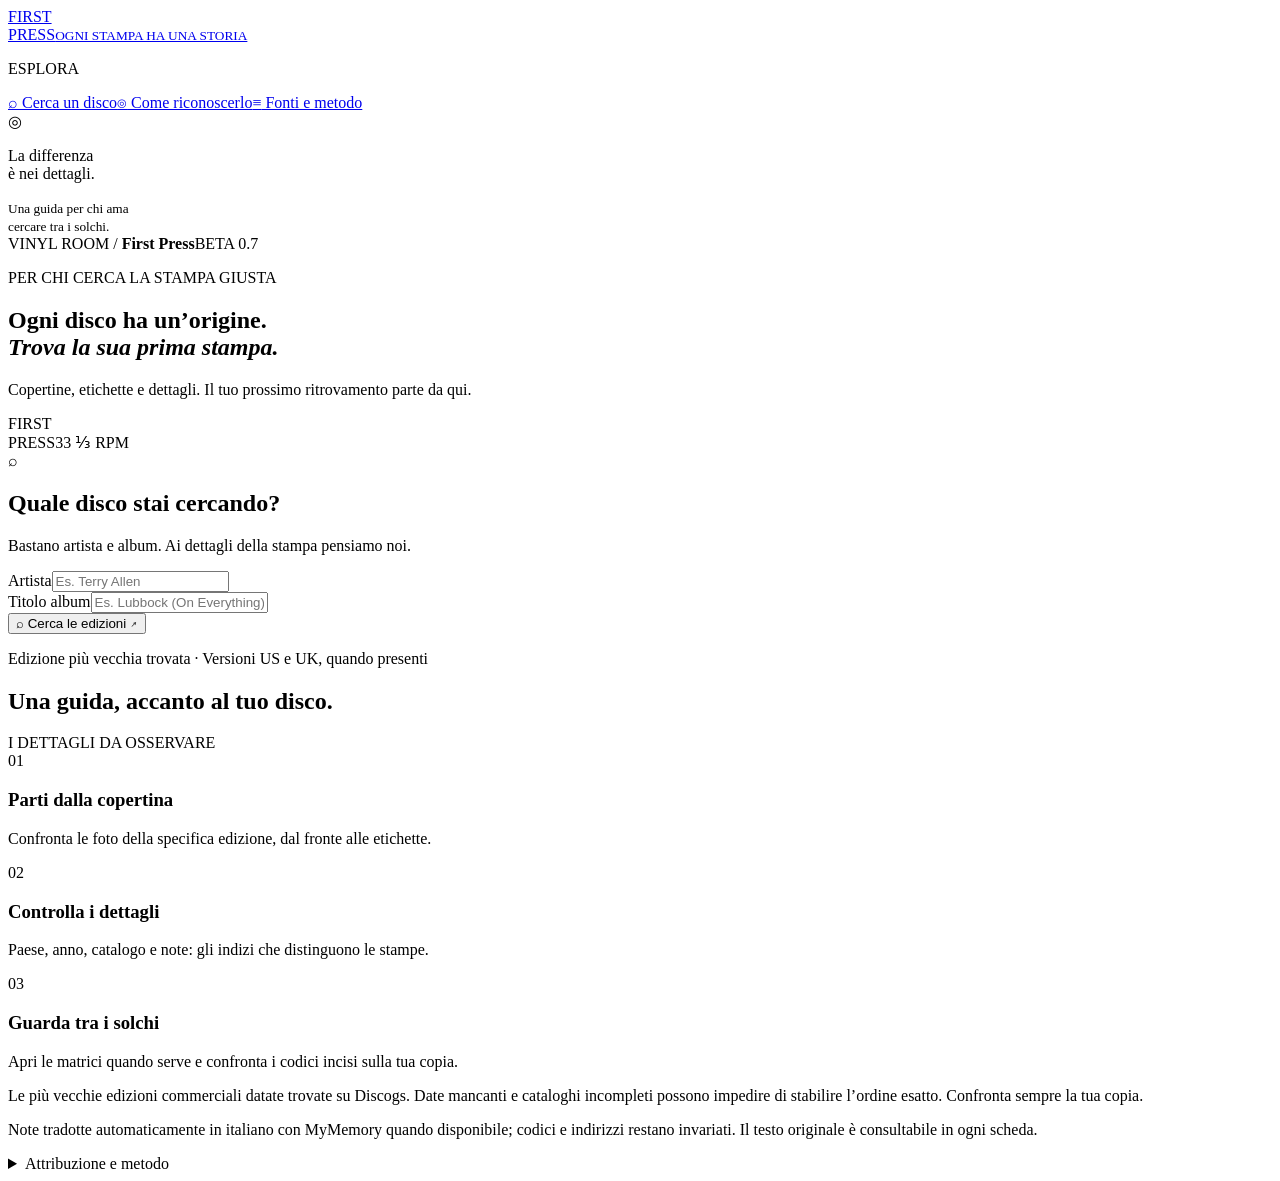
==== vinyl-price-check/app/static/index.html @ 7990b06e "Refresh First Press in Vinyl Room dark style with separate artist and album fields" ====
<!doctype html>
<html lang="it"><head><meta charset="utf-8"><meta name="viewport" content="width=device-width,initial-scale=1"><meta name="theme-color" content="#0c1011"><meta name="description" content="Trova le edizioni più vecchie di un vinile e confronta copertine, etichette e matrici. Include le versioni US e UK quando presenti."><title>First Press — le prime edizioni, a confronto</title><link rel="stylesheet" href="/static/style.css?v=0.7"><script src="/static/app.js?v=0.7" defer></script><script src="/static/lightbox.js" defer></script></head>
<body>
<aside class="sidebar" aria-label="First Press">
<a class="brand" href="/"><span class="record" aria-hidden="true"></span><span>FIRST<br>PRESS<small>OGNI STAMPA HA UNA STORIA</small></span></a>
<nav aria-label="Navigazione principale"><p class="nav-label">ESPLORA</p><a class="nav-active" href="#search-form" aria-current="page"><span aria-hidden="true">⌕</span> Cerca un disco</a><a href="#how-it-works"><span aria-hidden="true">◎</span> Come riconoscerlo</a><a href="#method"><span aria-hidden="true">≡</span> Fonti e metodo</a></nav>
<div class="sidebar-note"><span class="small-record" aria-hidden="true">◎</span><p>La differenza<br>è nei dettagli.</p><small>Una guida per chi ama<br>cercare tra i solchi.</small></div>
</aside>
<div class="workspace"><header class="topbar"><span>VINYL ROOM <span class="topbar-slash">/</span> <strong>First Press</strong></span><span class="version">BETA 0.7</span></header>
<main>
<section class="hero"><div class="hero-copy"><p class="eyebrow">PER CHI CERCA LA STAMPA GIUSTA</p><h1>Ogni disco ha un’origine.<br><em>Trova la sua prima stampa.</em></h1><p class="intro">Copertine, etichette e dettagli. Il tuo prossimo ritrovamento parte da qui.</p></div><div class="hero-record" aria-hidden="true"><div class="vinyl-label">FIRST<br>PRESS<span>33 ⅓ RPM</span></div></div></section>
<section class="search-panel" aria-labelledby="search-title"><div class="panel-heading"><span class="search-icon" aria-hidden="true">⌕</span><div><h2 id="search-title">Quale disco stai cercando?</h2><p>Bastano artista e album. Ai dettagli della stampa pensiamo noi.</p></div></div>
<form id="search-form"><div class="search-row"><div class="field"><label for="artist">Artista</label><input id="artist" name="artist" placeholder="Es. Terry Allen" required maxlength="100" autocomplete="off" enterkeyhint="next"></div><div class="field"><label for="album">Titolo album</label><input id="album" name="album" placeholder="Es. Lubbock (On Everything)" required maxlength="115" autocomplete="off" enterkeyhint="search"></div><button id="search" type="submit"><span aria-hidden="true">⌕</span> Cerca le edizioni <span aria-hidden="true">↗</span></button></div><p class="search-caption">Edizione più vecchia trovata · Versioni US e UK, quando presenti</p></form></section>
<section id="how-it-works" class="how-it-works" aria-labelledby="how-title"><div class="section-heading"><h2 id="how-title">Una guida, accanto al tuo disco.</h2><span>I DETTAGLI DA OSSERVARE</span></div><div class="guide-grid"><article class="guide-card"><span class="guide-number">01</span><div><h3>Parti dalla copertina</h3><p>Confronta le foto della specifica edizione, dal fronte alle etichette.</p></div></article><article class="guide-card"><span class="guide-number">02</span><div><h3>Controlla i dettagli</h3><p>Paese, anno, catalogo e note: gli indizi che distinguono le stampe.</p></div></article><article class="guide-card"><span class="guide-number">03</span><div><h3>Guarda tra i solchi</h3><p>Apri le matrici quando serve e confronta i codici incisi sulla tua copia.</p></div></article></div></section>
<div id="status" role="status" aria-live="polite"></div><section id="editions" hidden><div class="result-heading"><div><p class="eyebrow">IL DISCO CERCATO</p><h2 id="album-title"></h2></div><details id="album-options"><summary>Cambia album</summary><div id="album-matches"></div></details></div><p id="search-note" class="result-note"></p><div id="results" class="edition-grid"></div><p id="missing-note" class="result-note"></p><div id="warnings" class="result-note"></div></section></main>
<footer id="method"><p>Le più vecchie edizioni commerciali datate trovate su Discogs. Date mancanti e cataloghi incompleti possono impedire di stabilire l’ordine esatto. Confronta sempre la tua copia.</p><p>Note tradotte automaticamente in italiano con MyMemory quando disponibile; codici e indirizzi restano invariati. Il testo originale è consultabile in ogni scheda.</p><details><summary>Attribuzione e metodo</summary><p>Le immagini provengono dalla specifica edizione Discogs, non da una copertina generica dell’album. Promo, test pressing ed edizioni non ufficiali non vengono preferite alle edizioni commerciali datate. Le matrici sono riportate senza traduzione dei codici. Una data antica non certifica da sola una prima tiratura.</p><p>This application uses Discogs’ API but is not affiliated with, sponsored or endorsed by Discogs. ‘Discogs’ is a trademark of Zink Media, LLC.</p></details></footer></div><dialog id="photo-viewer" aria-labelledby="viewer-title"><div class="viewer-shell"><div class="viewer-header"><div><h2 id="viewer-title">Foto dell’edizione</h2><p id="viewer-counter" aria-live="polite"></p></div><button id="viewer-close" type="button" aria-label="Chiudi immagine">Chiudi ×</button></div><div class="viewer-controls" aria-label="Controlli immagine"><button id="viewer-prev" type="button" aria-label="Foto precedente">←</button><button id="viewer-next" type="button" aria-label="Foto successiva">→</button><span class="viewer-divider"></span><button id="viewer-zoom-out" type="button" aria-label="Riduci zoom">−</button><span id="viewer-zoom-label" aria-live="polite">Adatta</span><button id="viewer-zoom-in" type="button" aria-label="Aumenta zoom">+</button><button id="viewer-fit" type="button">Adatta</button></div><div id="viewer-stage" class="viewer-stage" tabindex="0" aria-label="Immagine ingrandita; scorri per esplorare i dettagli"><img id="viewer-image" alt="" referrerpolicy="no-referrer"><p id="viewer-error" hidden>Foto non raggiungibile. Prova un’altra immagine o apri la fonte Discogs.</p></div><p class="viewer-hint">Usa + e − per lo zoom e scorri per esplorare. Frecce per cambiare foto, Esc per chiudere. La nitidezza dipende dalla foto disponibile.</p></div></dialog></body></html>
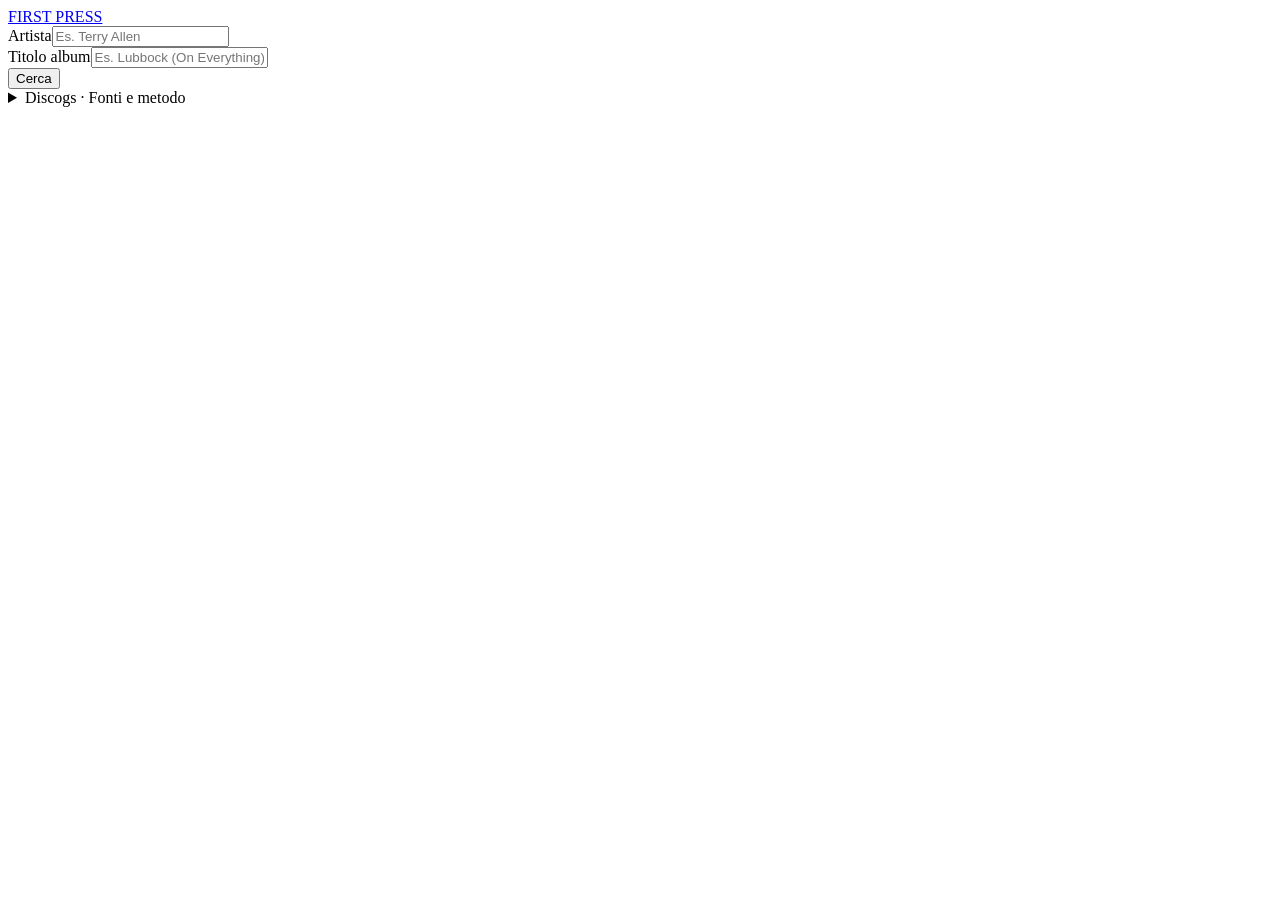
==== commit c2e5f689: "Simplify First Press to a minimal search and edition results interface" ====
--- a/vinyl-price-check/app/static/index.html
+++ b/vinyl-price-check/app/static/index.html
@@ -1,16 +1,8 @@
 <!doctype html>
-<html lang="it"><head><meta charset="utf-8"><meta name="viewport" content="width=device-width,initial-scale=1"><meta name="theme-color" content="#0c1011"><meta name="description" content="Trova le edizioni più vecchie di un vinile e confronta copertine, etichette e matrici. Include le versioni US e UK quando presenti."><title>First Press — le prime edizioni, a confronto</title><link rel="stylesheet" href="/static/style.css?v=0.7"><script src="/static/app.js?v=0.7" defer></script><script src="/static/lightbox.js" defer></script></head>
+<html lang="it"><head><meta charset="utf-8"><meta name="viewport" content="width=device-width,initial-scale=1"><meta name="theme-color" content="#0c1011"><meta name="description" content="Trova le edizioni più vecchie di un vinile e confronta copertine, etichette e matrici. Include le versioni US e UK quando presenti."><title>First Press — le prime edizioni, a confronto</title><link rel="stylesheet" href="/static/style.css?v=0.8"><script src="/static/app.js?v=0.8" defer></script><script src="/static/lightbox.js" defer></script></head>
 <body>
-<aside class="sidebar" aria-label="First Press">
-<a class="brand" href="/"><span class="record" aria-hidden="true"></span><span>FIRST<br>PRESS<small>OGNI STAMPA HA UNA STORIA</small></span></a>
-<nav aria-label="Navigazione principale"><p class="nav-label">ESPLORA</p><a class="nav-active" href="#search-form" aria-current="page"><span aria-hidden="true">⌕</span> Cerca un disco</a><a href="#how-it-works"><span aria-hidden="true">◎</span> Come riconoscerlo</a><a href="#method"><span aria-hidden="true">≡</span> Fonti e metodo</a></nav>
-<div class="sidebar-note"><span class="small-record" aria-hidden="true">◎</span><p>La differenza<br>è nei dettagli.</p><small>Una guida per chi ama<br>cercare tra i solchi.</small></div>
-</aside>
-<div class="workspace"><header class="topbar"><span>VINYL ROOM <span class="topbar-slash">/</span> <strong>First Press</strong></span><span class="version">BETA 0.7</span></header>
-<main>
-<section class="hero"><div class="hero-copy"><p class="eyebrow">PER CHI CERCA LA STAMPA GIUSTA</p><h1>Ogni disco ha un’origine.<br><em>Trova la sua prima stampa.</em></h1><p class="intro">Copertine, etichette e dettagli. Il tuo prossimo ritrovamento parte da qui.</p></div><div class="hero-record" aria-hidden="true"><div class="vinyl-label">FIRST<br>PRESS<span>33 ⅓ RPM</span></div></div></section>
-<section class="search-panel" aria-labelledby="search-title"><div class="panel-heading"><span class="search-icon" aria-hidden="true">⌕</span><div><h2 id="search-title">Quale disco stai cercando?</h2><p>Bastano artista e album. Ai dettagli della stampa pensiamo noi.</p></div></div>
-<form id="search-form"><div class="search-row"><div class="field"><label for="artist">Artista</label><input id="artist" name="artist" placeholder="Es. Terry Allen" required maxlength="100" autocomplete="off" enterkeyhint="next"></div><div class="field"><label for="album">Titolo album</label><input id="album" name="album" placeholder="Es. Lubbock (On Everything)" required maxlength="115" autocomplete="off" enterkeyhint="search"></div><button id="search" type="submit"><span aria-hidden="true">⌕</span> Cerca le edizioni <span aria-hidden="true">↗</span></button></div><p class="search-caption">Edizione più vecchia trovata · Versioni US e UK, quando presenti</p></form></section>
-<section id="how-it-works" class="how-it-works" aria-labelledby="how-title"><div class="section-heading"><h2 id="how-title">Una guida, accanto al tuo disco.</h2><span>I DETTAGLI DA OSSERVARE</span></div><div class="guide-grid"><article class="guide-card"><span class="guide-number">01</span><div><h3>Parti dalla copertina</h3><p>Confronta le foto della specifica edizione, dal fronte alle etichette.</p></div></article><article class="guide-card"><span class="guide-number">02</span><div><h3>Controlla i dettagli</h3><p>Paese, anno, catalogo e note: gli indizi che distinguono le stampe.</p></div></article><article class="guide-card"><span class="guide-number">03</span><div><h3>Guarda tra i solchi</h3><p>Apri le matrici quando serve e confronta i codici incisi sulla tua copia.</p></div></article></div></section>
-<div id="status" role="status" aria-live="polite"></div><section id="editions" hidden><div class="result-heading"><div><p class="eyebrow">IL DISCO CERCATO</p><h2 id="album-title"></h2></div><details id="album-options"><summary>Cambia album</summary><div id="album-matches"></div></details></div><p id="search-note" class="result-note"></p><div id="results" class="edition-grid"></div><p id="missing-note" class="result-note"></p><div id="warnings" class="result-note"></div></section></main>
-<footer id="method"><p>Le più vecchie edizioni commerciali datate trovate su Discogs. Date mancanti e cataloghi incompleti possono impedire di stabilire l’ordine esatto. Confronta sempre la tua copia.</p><p>Note tradotte automaticamente in italiano con MyMemory quando disponibile; codici e indirizzi restano invariati. Il testo originale è consultabile in ogni scheda.</p><details><summary>Attribuzione e metodo</summary><p>Le immagini provengono dalla specifica edizione Discogs, non da una copertina generica dell’album. Promo, test pressing ed edizioni non ufficiali non vengono preferite alle edizioni commerciali datate. Le matrici sono riportate senza traduzione dei codici. Una data antica non certifica da sola una prima tiratura.</p><p>This application uses Discogs’ API but is not affiliated with, sponsored or endorsed by Discogs. ‘Discogs’ is a trademark of Zink Media, LLC.</p></details></footer></div><dialog id="photo-viewer" aria-labelledby="viewer-title"><div class="viewer-shell"><div class="viewer-header"><div><h2 id="viewer-title">Foto dell’edizione</h2><p id="viewer-counter" aria-live="polite"></p></div><button id="viewer-close" type="button" aria-label="Chiudi immagine">Chiudi ×</button></div><div class="viewer-controls" aria-label="Controlli immagine"><button id="viewer-prev" type="button" aria-label="Foto precedente">←</button><button id="viewer-next" type="button" aria-label="Foto successiva">→</button><span class="viewer-divider"></span><button id="viewer-zoom-out" type="button" aria-label="Riduci zoom">−</button><span id="viewer-zoom-label" aria-live="polite">Adatta</span><button id="viewer-zoom-in" type="button" aria-label="Aumenta zoom">+</button><button id="viewer-fit" type="button">Adatta</button></div><div id="viewer-stage" class="viewer-stage" tabindex="0" aria-label="Immagine ingrandita; scorri per esplorare i dettagli"><img id="viewer-image" alt="" referrerpolicy="no-referrer"><p id="viewer-error" hidden>Foto non raggiungibile. Prova un’altra immagine o apri la fonte Discogs.</p></div><p class="viewer-hint">Usa + e − per lo zoom e scorri per esplorare. Frecce per cambiare foto, Esc per chiudere. La nitidezza dipende dalla foto disponibile.</p></div></dialog></body></html>
+<div class="workspace"><header class="minimal-header"><a class="brand" href="/" aria-label="First Press, pagina iniziale"><span class="record" aria-hidden="true"></span>FIRST PRESS</a></header>
+<main><section class="search-panel" aria-label="Cerca un disco">
+<form id="search-form"><div class="search-row"><div class="field"><label for="artist">Artista</label><input id="artist" name="artist" placeholder="Es. Terry Allen" required maxlength="100" autocomplete="off" enterkeyhint="next"></div><div class="field"><label for="album">Titolo album</label><input id="album" name="album" placeholder="Es. Lubbock (On Everything)" required maxlength="115" autocomplete="off" enterkeyhint="search"></div><button id="search" type="submit">Cerca</button></div></form></section>
+<div id="status" role="status" aria-live="polite"></div><section id="editions" hidden><div class="result-heading"><div><h2 id="album-title"></h2></div><details id="album-options"><summary>Cambia album</summary><div id="album-matches"></div></details></div><details class="search-method"><summary>Limiti della ricerca</summary><p id="search-note" class="result-note"></p></details><div id="results" class="edition-grid"></div><p id="missing-note" class="result-note"></p><div id="warnings" class="result-note"></div></section></main>
+<footer id="method"><details><summary>Discogs · Fonti e metodo</summary><p>Edizioni commerciali datate più vecchie trovate su Discogs. Il catalogo può essere incompleto e più tirature possono condividere anno e catalogo: confronta sempre la tua copia.</p><p>Immagini e codici appartengono alla specifica edizione. Note tradotte automaticamente con MyMemory quando disponibile, oppure sintetizzate in italiano come indicato nelle schede. Codici e indirizzi restano invariati; l’originale è consultabile.</p><p>This application uses Discogs’ API but is not affiliated with, sponsored or endorsed by Discogs. ‘Discogs’ is a trademark of Zink Media, LLC.</p></details></footer></div><dialog id="photo-viewer" aria-labelledby="viewer-title"><div class="viewer-shell"><div class="viewer-header"><div><h2 id="viewer-title">Foto dell’edizione</h2><p id="viewer-counter" aria-live="polite"></p></div><button id="viewer-close" type="button" aria-label="Chiudi immagine">Chiudi ×</button></div><div class="viewer-controls" aria-label="Controlli immagine"><button id="viewer-prev" type="button" aria-label="Foto precedente">←</button><button id="viewer-next" type="button" aria-label="Foto successiva">→</button><span class="viewer-divider"></span><button id="viewer-zoom-out" type="button" aria-label="Riduci zoom">−</button><span id="viewer-zoom-label" aria-live="polite">Adatta</span><button id="viewer-zoom-in" type="button" aria-label="Aumenta zoom">+</button><button id="viewer-fit" type="button">Adatta</button></div><div id="viewer-stage" class="viewer-stage" tabindex="0" aria-label="Immagine ingrandita; scorri per esplorare i dettagli"><img id="viewer-image" alt="" referrerpolicy="no-referrer"><p id="viewer-error" hidden>Foto non raggiungibile. Prova un’altra immagine o apri la fonte Discogs.</p></div><p class="viewer-hint">Usa + e − per lo zoom e scorri per esplorare. Frecce per cambiare foto, Esc per chiudere. La nitidezza dipende dalla foto disponibile.</p></div></dialog></body></html>
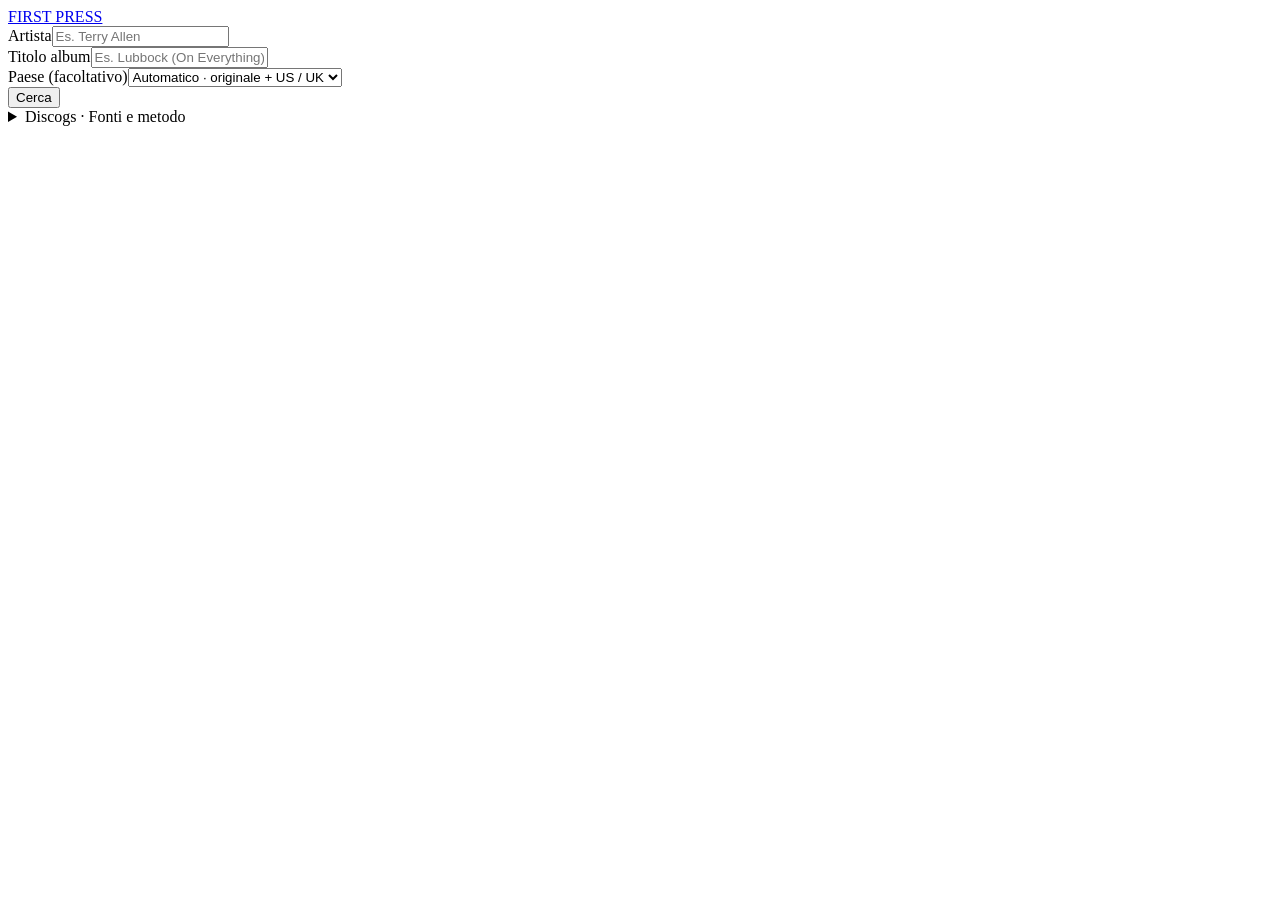
==== commit e6b5a941: "Add optional country filter for earliest national vinyl edition" ====
--- a/vinyl-price-check/app/static/index.html
+++ b/vinyl-price-check/app/static/index.html
@@ -1,8 +1,8 @@
 <!doctype html>
-<html lang="it"><head><meta charset="utf-8"><meta name="viewport" content="width=device-width,initial-scale=1"><meta name="theme-color" content="#0c1011"><meta name="description" content="Trova le edizioni più vecchie di un vinile e confronta copertine, etichette e matrici. Include le versioni US e UK quando presenti."><title>First Press — le prime edizioni, a confronto</title><link rel="stylesheet" href="/static/style.css?v=0.8"><script src="/static/app.js?v=0.8" defer></script><script src="/static/lightbox.js" defer></script></head>
+<html lang="it"><head><meta charset="utf-8"><meta name="viewport" content="width=device-width,initial-scale=1"><meta name="theme-color" content="#0c1011"><meta name="description" content="Trova le edizioni più vecchie di un vinile e confronta copertine, etichette e matrici. Include le versioni US e UK quando presenti."><title>First Press — le prime edizioni, a confronto</title><link rel="stylesheet" href="/static/style.css?v=0.9"><script src="/static/app.js?v=0.9" defer></script><script src="/static/lightbox.js" defer></script></head>
 <body>
 <div class="workspace"><header class="minimal-header"><a class="brand" href="/" aria-label="First Press, pagina iniziale"><span class="record" aria-hidden="true"></span>FIRST PRESS</a></header>
 <main><section class="search-panel" aria-label="Cerca un disco">
-<form id="search-form"><div class="search-row"><div class="field"><label for="artist">Artista</label><input id="artist" name="artist" placeholder="Es. Terry Allen" required maxlength="100" autocomplete="off" enterkeyhint="next"></div><div class="field"><label for="album">Titolo album</label><input id="album" name="album" placeholder="Es. Lubbock (On Everything)" required maxlength="115" autocomplete="off" enterkeyhint="search"></div><button id="search" type="submit">Cerca</button></div></form></section>
+<form id="search-form"><div class="search-row"><div class="field"><label for="artist">Artista</label><input id="artist" name="artist" placeholder="Es. Terry Allen" required maxlength="100" autocomplete="off" enterkeyhint="next"></div><div class="field"><label for="album">Titolo album</label><input id="album" name="album" placeholder="Es. Lubbock (On Everything)" required maxlength="115" autocomplete="off" enterkeyhint="search"></div><div class="field country-field"><label for="country">Paese <span class="optional">(facoltativo)</span></label><select id="country" name="country"><option value="">Automatico · originale + US / UK</option></select></div><button id="search" type="submit">Cerca</button></div></form></section>
 <div id="status" role="status" aria-live="polite"></div><section id="editions" hidden><div class="result-heading"><div><h2 id="album-title"></h2></div><details id="album-options"><summary>Cambia album</summary><div id="album-matches"></div></details></div><details class="search-method"><summary>Limiti della ricerca</summary><p id="search-note" class="result-note"></p></details><div id="results" class="edition-grid"></div><p id="missing-note" class="result-note"></p><div id="warnings" class="result-note"></div></section></main>
 <footer id="method"><details><summary>Discogs · Fonti e metodo</summary><p>Edizioni commerciali datate più vecchie trovate su Discogs. Il catalogo può essere incompleto e più tirature possono condividere anno e catalogo: confronta sempre la tua copia.</p><p>Immagini e codici appartengono alla specifica edizione. Note tradotte automaticamente con MyMemory quando disponibile, oppure sintetizzate in italiano come indicato nelle schede. Codici e indirizzi restano invariati; l’originale è consultabile.</p><p>This application uses Discogs’ API but is not affiliated with, sponsored or endorsed by Discogs. ‘Discogs’ is a trademark of Zink Media, LLC.</p></details></footer></div><dialog id="photo-viewer" aria-labelledby="viewer-title"><div class="viewer-shell"><div class="viewer-header"><div><h2 id="viewer-title">Foto dell’edizione</h2><p id="viewer-counter" aria-live="polite"></p></div><button id="viewer-close" type="button" aria-label="Chiudi immagine">Chiudi ×</button></div><div class="viewer-controls" aria-label="Controlli immagine"><button id="viewer-prev" type="button" aria-label="Foto precedente">←</button><button id="viewer-next" type="button" aria-label="Foto successiva">→</button><span class="viewer-divider"></span><button id="viewer-zoom-out" type="button" aria-label="Riduci zoom">−</button><span id="viewer-zoom-label" aria-live="polite">Adatta</span><button id="viewer-zoom-in" type="button" aria-label="Aumenta zoom">+</button><button id="viewer-fit" type="button">Adatta</button></div><div id="viewer-stage" class="viewer-stage" tabindex="0" aria-label="Immagine ingrandita; scorri per esplorare i dettagli"><img id="viewer-image" alt="" referrerpolicy="no-referrer"><p id="viewer-error" hidden>Foto non raggiungibile. Prova un’altra immagine o apri la fonte Discogs.</p></div><p class="viewer-hint">Usa + e − per lo zoom e scorri per esplorare. Frecce per cambiare foto, Esc per chiudere. La nitidezza dipende dalla foto disponibile.</p></div></dialog></body></html>
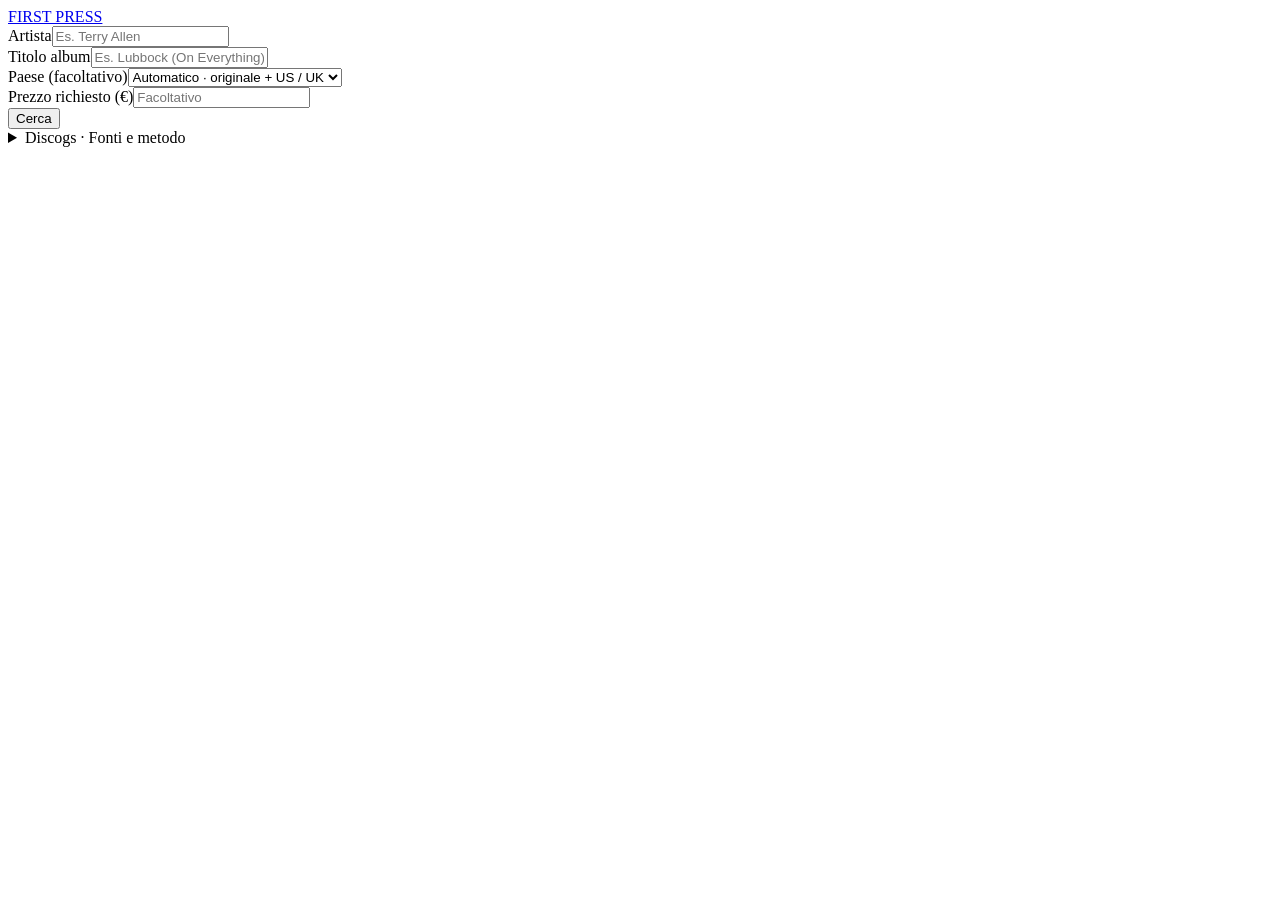
==== commit 7f2dc6df: "Compare an optional requested price with compatible vinyl listings" ====
--- a/vinyl-price-check/app/static/index.html
+++ b/vinyl-price-check/app/static/index.html
@@ -1,8 +1,8 @@
 <!doctype html>
-<html lang="it"><head><meta charset="utf-8"><meta name="viewport" content="width=device-width,initial-scale=1"><meta name="theme-color" content="#0c1011"><meta name="description" content="Trova le edizioni più vecchie di un vinile e confronta copertine, etichette e matrici. Include le versioni US e UK quando presenti."><title>First Press — le prime edizioni, a confronto</title><link rel="stylesheet" href="/static/style.css?v=0.9"><script src="/static/app.js?v=0.9" defer></script><script src="/static/lightbox.js" defer></script></head>
+<html lang="it"><head><meta charset="utf-8"><meta name="viewport" content="width=device-width,initial-scale=1"><meta name="theme-color" content="#0c1011"><meta name="description" content="Trova le edizioni più vecchie di un vinile e confronta copertine, etichette e matrici. Include le versioni US e UK quando presenti."><title>First Press — le prime edizioni, a confronto</title><link rel="stylesheet" href="/static/style.css?v=0.13"><script src="/static/price-comparison.js?v=0.13" defer></script><script src="/static/app.js?v=0.13" defer></script><script src="/static/lightbox.js" defer></script></head>
 <body>
 <div class="workspace"><header class="minimal-header"><a class="brand" href="/" aria-label="First Press, pagina iniziale"><span class="record" aria-hidden="true"></span>FIRST PRESS</a></header>
 <main><section class="search-panel" aria-label="Cerca un disco">
-<form id="search-form"><div class="search-row"><div class="field"><label for="artist">Artista</label><input id="artist" name="artist" placeholder="Es. Terry Allen" required maxlength="100" autocomplete="off" enterkeyhint="next"></div><div class="field"><label for="album">Titolo album</label><input id="album" name="album" placeholder="Es. Lubbock (On Everything)" required maxlength="115" autocomplete="off" enterkeyhint="search"></div><div class="field country-field"><label for="country">Paese <span class="optional">(facoltativo)</span></label><select id="country" name="country"><option value="">Automatico · originale + US / UK</option></select></div><button id="search" type="submit">Cerca</button></div></form></section>
+<form id="search-form"><div class="search-row"><div class="field"><label for="artist">Artista</label><input id="artist" name="artist" placeholder="Es. Terry Allen" required maxlength="100" autocomplete="off" enterkeyhint="next"></div><div class="field"><label for="album">Titolo album</label><input id="album" name="album" placeholder="Es. Lubbock (On Everything)" required maxlength="115" autocomplete="off" enterkeyhint="search"></div><div class="field country-field"><label for="country">Paese <span class="optional">(facoltativo)</span></label><select id="country" name="country"><option value="">Automatico · originale + US / UK</option></select></div><div class="field asked-price-field"><label for="asked-price">Prezzo richiesto (€)</label><input id="asked-price" name="asked_price" type="text" inputmode="decimal" placeholder="Facoltativo" maxlength="10" autocomplete="off" aria-label="Prezzo richiesto in euro" title="Prezzo della copia, spedizione esclusa"></div><button id="search" type="submit">Cerca</button></div></form></section>
 <div id="status" role="status" aria-live="polite"></div><section id="editions" hidden><div class="result-heading"><div><h2 id="album-title"></h2></div><details id="album-options"><summary>Cambia album</summary><div id="album-matches"></div></details></div><details class="search-method"><summary>Limiti della ricerca</summary><p id="search-note" class="result-note"></p></details><div id="results" class="edition-grid"></div><p id="missing-note" class="result-note"></p><div id="warnings" class="result-note"></div></section></main>
 <footer id="method"><details><summary>Discogs · Fonti e metodo</summary><p>Edizioni commerciali datate più vecchie trovate su Discogs. Il catalogo può essere incompleto e più tirature possono condividere anno e catalogo: confronta sempre la tua copia.</p><p>Immagini e codici appartengono alla specifica edizione. Note tradotte automaticamente con MyMemory quando disponibile, oppure sintetizzate in italiano come indicato nelle schede. Codici e indirizzi restano invariati; l’originale è consultabile.</p><p>This application uses Discogs’ API but is not affiliated with, sponsored or endorsed by Discogs. ‘Discogs’ is a trademark of Zink Media, LLC.</p></details></footer></div><dialog id="photo-viewer" aria-labelledby="viewer-title"><div class="viewer-shell"><div class="viewer-header"><div><h2 id="viewer-title">Foto dell’edizione</h2><p id="viewer-counter" aria-live="polite"></p></div><button id="viewer-close" type="button" aria-label="Chiudi immagine">Chiudi ×</button></div><div class="viewer-controls" aria-label="Controlli immagine"><button id="viewer-prev" type="button" aria-label="Foto precedente">←</button><button id="viewer-next" type="button" aria-label="Foto successiva">→</button><span class="viewer-divider"></span><button id="viewer-zoom-out" type="button" aria-label="Riduci zoom">−</button><span id="viewer-zoom-label" aria-live="polite">Adatta</span><button id="viewer-zoom-in" type="button" aria-label="Aumenta zoom">+</button><button id="viewer-fit" type="button">Adatta</button></div><div id="viewer-stage" class="viewer-stage" tabindex="0" aria-label="Immagine ingrandita; scorri per esplorare i dettagli"><img id="viewer-image" alt="" referrerpolicy="no-referrer"><p id="viewer-error" hidden>Foto non raggiungibile. Prova un’altra immagine o apri la fonte Discogs.</p></div><p class="viewer-hint">Usa + e − per lo zoom e scorri per esplorare. Frecce per cambiare foto, Esc per chiudere. La nitidezza dipende dalla foto disponibile.</p></div></dialog></body></html>
